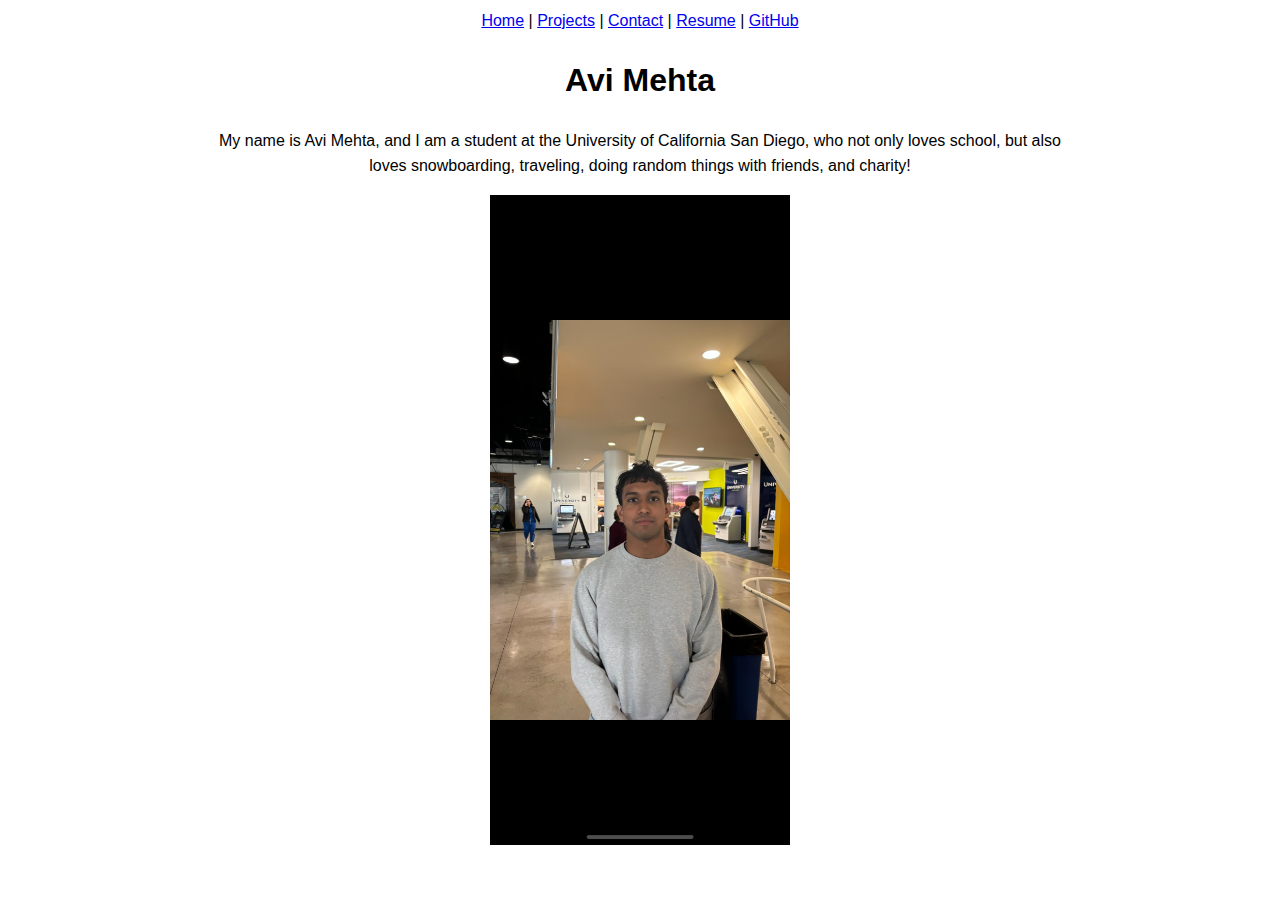
==== index.html @ 31786e07 "Update index.html" ====
<!DOCTYPE html>
<html lang="en">
<head>
    <nav>
        <a href="index.html">Home</a> |
        <a href="projects/index.html">Projects</a> |
        <a href="contact/index.html">Contact</a> |
        <a href="/portfolio/resume/index.html">Resume</a> |
        <a href="https://github.com/avimehta30" target="_blank">GitHub</a>
    </nav>
    <meta charset="UTF-8">
    <meta name="viewport" content="width=device-width, initial-scale=1.0">
    <title>"Avi Mehta: Personal Site and Portfolio"</title>
    <link rel="stylesheet" href="style.css">
<body>
    <h1>Avi Mehta</h1>
    <p> My name is Avi Mehta, and I am a student at the University of California San Diego, who not only loves school, but also loves snowboarding, traveling, doing random things with friends, and charity!</p>
    <img src="images/IMG_5607.jpeg" alt="A photo of Avi Mehta" width="300">    
</head>
</body>
</html>
---- style.css ----
body {
  font-family: Arial, sans-serif; /* Or your chosen font */
  line-height: 1.6; /* Good readability */
  max-width: 100ch; /* Restrict the content width */
  margin-inline: max(1em, (100% - 100ch) / 2); /* Center content */
  padding-inline: 1em; /* Prevent content from touching the edges */
  text-align: center; /* Center align all content */
}
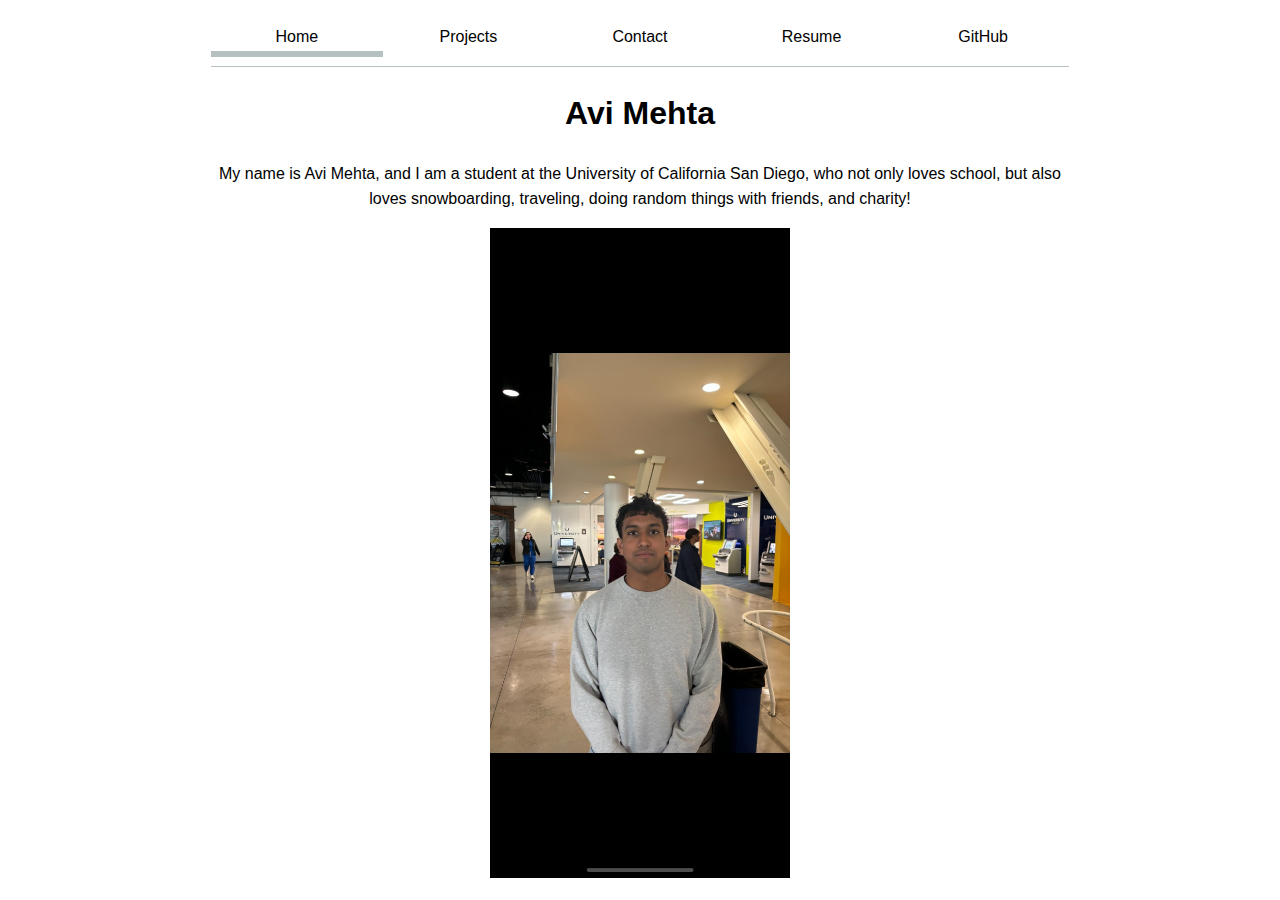
==== commit 6154efe1: "Update index.html" ====
--- a/index.html
+++ b/index.html
@@ -1,21 +1,21 @@
 <!DOCTYPE html>
 <html lang="en">
 <head>
+    <meta charset="UTF-8">
+    <meta name="viewport" content="width=device-width, initial-scale=1.0">
+    <title>Avi Mehta: Personal Site and Portfolio</title>
+    <link rel="stylesheet" href="style.css">
+</head>
+<body>
     <nav>
-        <a href="index.html">Home</a> |
-        <a href="projects/index.html">Projects</a> |
-        <a href="contact/index.html">Contact</a> |
-        <a href="/portfolio/resume/index.html">Resume</a> |
+        <a href="index.html" class="current">Home</a>
+        <a href="projects/index.html">Projects</a>
+        <a href="contact/index.html">Contact</a>
+        <a href="resume/index.html">Resume</a>
         <a href="https://github.com/avimehta30" target="_blank">GitHub</a>
     </nav>
-    <meta charset="UTF-8">
-    <meta name="viewport" content="width=device-width, initial-scale=1.0">
-    <title>"Avi Mehta: Personal Site and Portfolio"</title>
-    <link rel="stylesheet" href="style.css">
-<body>
     <h1>Avi Mehta</h1>
-    <p> My name is Avi Mehta, and I am a student at the University of California San Diego, who not only loves school, but also loves snowboarding, traveling, doing random things with friends, and charity!</p>
+    <p>My name is Avi Mehta, and I am a student at the University of California San Diego, who not only loves school, but also loves snowboarding, traveling, doing random things with friends, and charity!</p>
     <img src="images/IMG_5607.jpeg" alt="A photo of Avi Mehta" width="300">    
-</head>
 </body>
-</html>+</html>
--- a/style.css
+++ b/style.css
@@ -1,3 +1,4 @@
+/* Existing styles for the body */
 body {
   font-family: Arial, sans-serif; /* Or your chosen font */
   line-height: 1.6; /* Good readability */
@@ -5,4 +6,43 @@
   margin-inline: max(1em, (100% - 100ch) / 2); /* Center content */
   padding-inline: 1em; /* Prevent content from touching the edges */
   text-align: center; /* Center align all content */
-}+}
+
+/* Define the accent color */
+:root {
+  --color-accent: oklch(65% 50% 0); /* Accent color for hover and active states */
+}
+
+html {
+  accent-color: var(--color-accent); /* Apply accent color globally */
+}
+
+/* Navigation bar styles */
+nav {
+  display: flex; /* Use Flexbox for layout */
+  justify-content: space-around; /* Spread links evenly */
+  align-items: center; /* Center links vertically */
+  margin-bottom: 1em; /* Add spacing below the navigation bar */
+  border-bottom: 1px solid oklch(80% 3% 200); /* Subtle bottom border */
+  padding: 0.5em 0; /* Add padding inside the nav bar */
+}
+
+nav a {
+  text-decoration: none; /* Remove underline */
+  color: inherit; /* Use the same text color as the parent */
+  text-align: center; /* Center text inside the links */
+  flex: 1; /* Make all links take equal width */
+  padding: 0.5em; /* Add padding inside each link */
+  border-bottom: 0; /* Remove default border */
+  transition: all 0.3s ease-in-out; /* Smooth hover effects */
+}
+
+nav a.current {
+  border-bottom: 0.4em solid oklch(80% 3% 200); /* Highlight active page */
+  padding-bottom: 0.1em; /* Reduce bottom padding to counter the border */
+}
+
+nav a:hover {
+  border-bottom: 0.4em solid var(--color-accent); /* Highlight hover with accent color */
+  background-color: oklch(95% 5% 0); /* Subtle background on hover */
+}
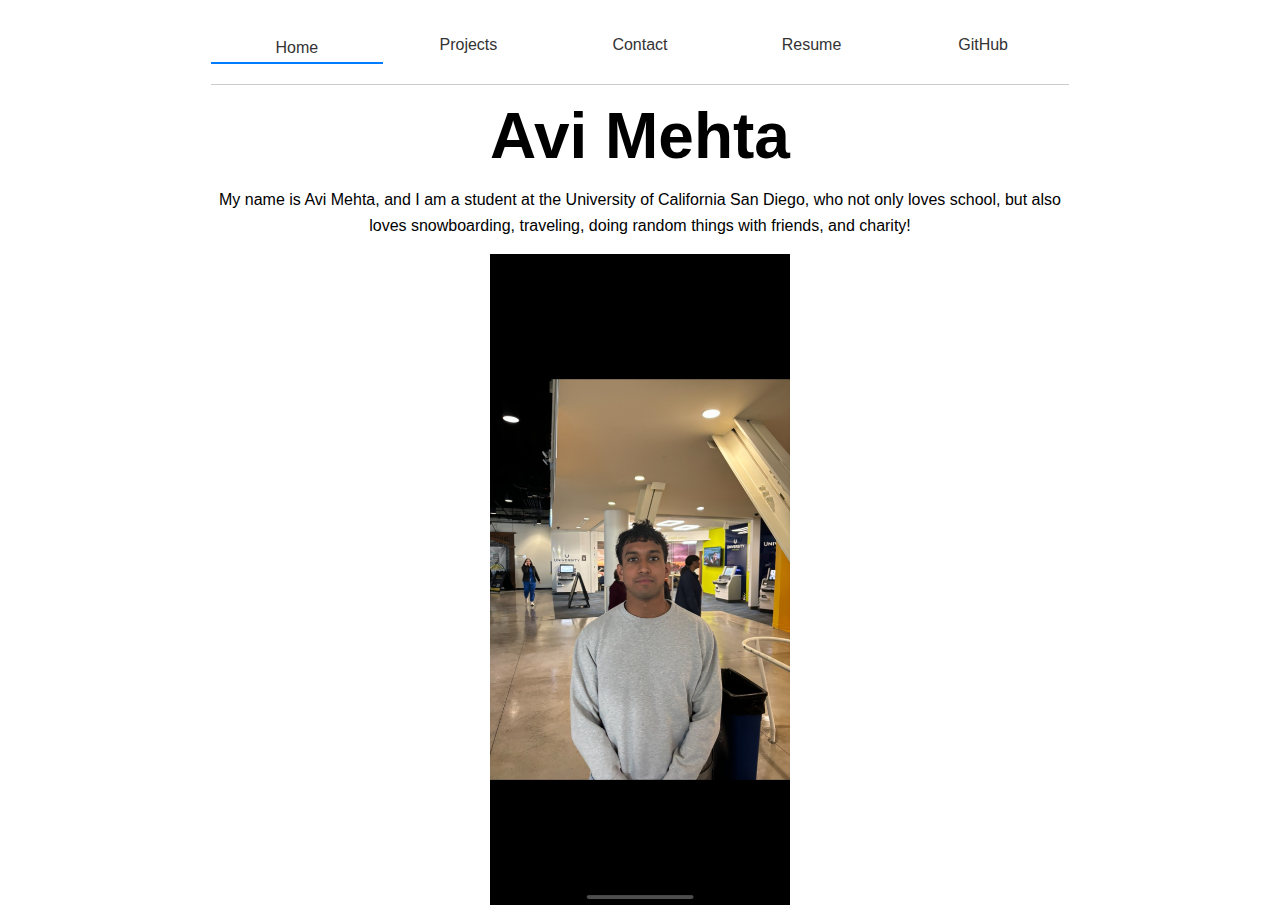
==== commit efdc2495: "x" ====
--- a/index.html
+++ b/index.html
@@ -5,6 +5,7 @@
     <meta name="viewport" content="width=device-width, initial-scale=1.0">
     <title>Avi Mehta: Personal Site and Portfolio</title>
     <link rel="stylesheet" href="style.css">
+    <script type="module" src="/portfolio/global.js"></script>
 </head>
 <body>
     <nav>
--- a/style.css
+++ b/style.css
@@ -1,48 +1,213 @@
-/* Existing styles for the body */
 body {
-  font-family: Arial, sans-serif; /* Or your chosen font */
-  line-height: 1.6; /* Good readability */
-  max-width: 100ch; /* Restrict the content width */
-  margin-inline: max(1em, (100% - 100ch) / 2); /* Center content */
-  padding-inline: 1em; /* Prevent content from touching the edges */
-  text-align: center; /* Center align all content */
-}
-
-/* Define the accent color */
+  font-family: Arial, sans-serif;
+  line-height: 1.6;
+  max-width: 100ch;
+  margin-inline: max(1em, (100% - 100ch) / 2);
+  padding-inline: 1em;
+  text-align: center;
+}
+
 :root {
-  --color-accent: oklch(65% 50% 0); /* Accent color for hover and active states */
+  --color-accent: oklch(65% 50% 0);
 }
 
 html {
-  accent-color: var(--color-accent); /* Apply accent color globally */
-}
-
-/* Navigation bar styles */
+  accent-color: var(--color-accent);
+}
+
 nav {
-  display: flex; /* Use Flexbox for layout */
-  justify-content: space-around; /* Spread links evenly */
-  align-items: center; /* Center links vertically */
-  margin-bottom: 1em; /* Add spacing below the navigation bar */
-  border-bottom: 1px solid oklch(80% 3% 200); /* Subtle bottom border */
-  padding: 0.5em 0; /* Add padding inside the nav bar */
+  display: flex;
+  justify-content: space-around;
+  align-items: center;
+  margin-bottom: 1em;
+  border-bottom: 1px solid oklch(80% 3% 200);
+  padding: 0.5em 0;
 }
 
 nav a {
-  text-decoration: none; /* Remove underline */
-  color: inherit; /* Use the same text color as the parent */
-  text-align: center; /* Center text inside the links */
-  flex: 1; /* Make all links take equal width */
-  padding: 0.5em; /* Add padding inside each link */
-  border-bottom: 0; /* Remove default border */
-  transition: all 0.3s ease-in-out; /* Smooth hover effects */
+  text-decoration: none;
+  color: inherit;
+  text-align: center;
+  flex: 1;
+  padding: 0.5em;
+  border-bottom: 0;
+  transition: all 0.3s ease-in-out;
 }
 
 nav a.current {
-  border-bottom: 0.4em solid oklch(80% 3% 200); /* Highlight active page */
-  padding-bottom: 0.1em; /* Reduce bottom padding to counter the border */
+  border-bottom: 0.4em solid oklch(80% 3% 200);
+  padding-bottom: 0.1em;
 }
 
 nav a:hover {
-  border-bottom: 0.4em solid var(--color-accent); /* Highlight hover with accent color */
-  background-color: oklch(95% 5% 0); /* Subtle background on hover */
-}
+  border-bottom: 0.4em solid var(--color-accent);
+  background-color: oklch(95% 5% 0);
+}
+
+form {
+  display: grid;
+  grid-template-columns: auto 1fr;
+  gap: 1em;
+  max-width: 600px;
+  margin: 2em auto;
+  padding: 1.5em;
+  border: 1px solid #ddd;
+  border-radius: 8px;
+  background-color: #fff;
+  box-shadow: 0 2px 4px rgba(0, 0, 0, 0.1);
+}
+
+form label {
+  font: inherit;
+  grid-column: 1;
+  align-self: center;
+  font-weight: bold;
+}
+
+form input,
+form textarea {
+  grid-column: 2;
+  width: 100%;
+  padding: 0.6em;
+  border: 1px solid #ccc;
+  border-radius: 4px;
+  font: inherit;
+  box-sizing: border-box;
+  background-color: #f9f9f9;
+}
+
+form input::placeholder,
+form textarea::placeholder {
+  color: #aaa;
+}
+
+form textarea {
+  resize: vertical;
+  min-height: 100px;
+}
+
+form button {
+  grid-column: 1 / -1;
+  padding: 0.75em;
+  background-color: #007bff;
+  color: #fff;
+  border: none;
+  border-radius: 4px;
+  font-size: 1em;
+  font-weight: bold;
+  cursor: pointer;
+  transition: background-color 0.3s ease;
+}
+
+form button:hover {
+  background-color: #0056b3;
+}
+
+nav {
+  display: flex;
+  justify-content: space-around;
+  align-items: center;
+  padding: 1em 0;
+  border-bottom: 1px solid #ccc;
+  background-color: #fff;
+}
+
+nav a {
+  text-decoration: none;
+  color: #333;
+  padding: 0.5em 1em;
+  border-bottom: 2px solid transparent;
+  transition: border-bottom 0.3s ease;
+}
+
+nav a:hover,
+nav a.current {
+  border-bottom: 2px solid #007bff;
+}
+
+.projects {
+  display: grid;
+  grid-template-columns: repeat(auto-fill, minmax(15em, 1fr));
+  gap: 1em;
+  padding: 1em;
+}
+
+.projects article {
+  display: grid;
+  grid-template-rows: subgrid;
+  grid-row: span 3;
+  padding: 1em;
+  border: 1px solid #ddd;
+  border-radius: 8px;
+  box-shadow: 0 2px 4px rgba(0, 0, 0, 0.1);
+  background-color: #fff;
+}
+
+.projects article img {
+  width: 100%;
+  height: auto;
+  display: block;
+  margin-bottom: 1em;
+}
+
+.projects article h2 {
+  font-size: 1.25em;
+  margin: 0;
+  line-height: 1.2;
+}
+
+.projects article p {
+  font-size: 1em;
+  line-height: 1.5;
+  margin: 0;
+}
+
+h1 {
+  font-size: 4em;
+  line-height: 1.1;
+  text-wrap: balance;
+  margin-bottom: 1em;
+  text-align: center;
+}
+
+h1, h2, h3, h4, h5, h6 {
+  line-height: 1.1;
+  text-wrap: balance;
+  margin: 0;
+}
+
+main {
+  max-width: 800px;
+  margin: 2em auto;
+  padding: 1em;
+  text-align: center;
+}
+
+.resume-section {
+  margin-top: 2em;
+  padding: 1em;
+  background-color: #f9f9f9;
+  border: 1px solid #ddd;
+  border-radius: 8px;
+  box-shadow: 0 2px 4px rgba(0, 0, 0, 0.1);
+}
+
+.resume-image {
+  max-width: 100%;
+  height: auto;
+  border: 1px solid #ccc;
+  border-radius: 5px;
+  box-shadow: 0 4px 6px rgba(0, 0, 0, 0.1);
+  margin-top: 1em;
+}
+
+.resume-section a {
+  color: #007bff;
+  text-decoration: none;
+  font-weight: bold;
+  transition: color 0.3s ease;
+}
+
+.resume-section a:hover {
+  color: #0056b3;
+}
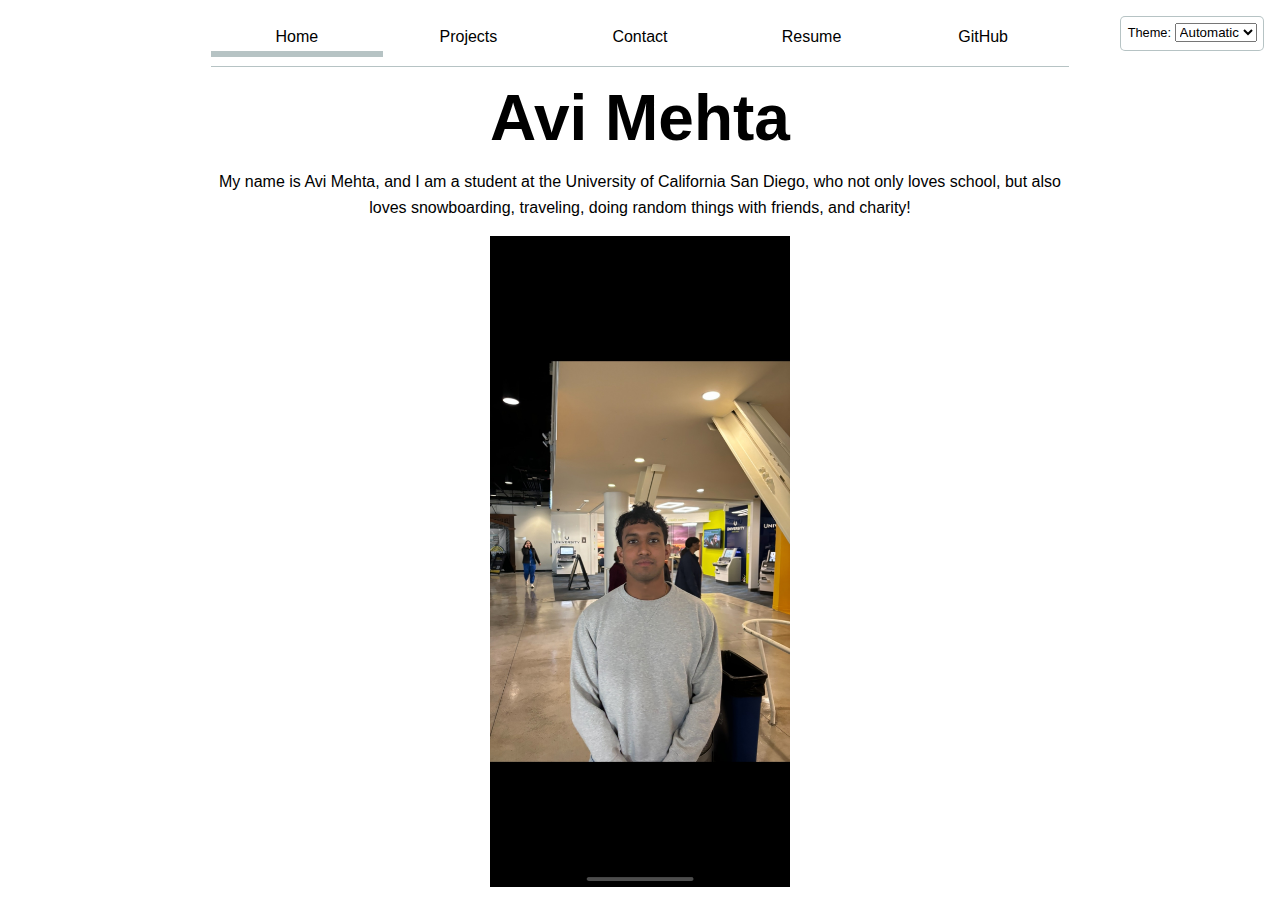
==== commit eded7995: "x" ====
--- a/index.html
+++ b/index.html
@@ -1,22 +1,15 @@
 <!DOCTYPE html>
-<html lang="en">
+<html lang="en" class="home">
 <head>
     <meta charset="UTF-8">
     <meta name="viewport" content="width=device-width, initial-scale=1.0">
     <title>Avi Mehta: Personal Site and Portfolio</title>
     <link rel="stylesheet" href="style.css">
-    <script type="module" src="/portfolio/global.js"></script>
+    <script type="module" src="global.js"></script>
 </head>
 <body>
-    <nav>
-        <a href="index.html" class="current">Home</a>
-        <a href="projects/index.html">Projects</a>
-        <a href="contact/index.html">Contact</a>
-        <a href="resume/index.html">Resume</a>
-        <a href="https://github.com/avimehta30" target="_blank">GitHub</a>
-    </nav>
     <h1>Avi Mehta</h1>
     <p>My name is Avi Mehta, and I am a student at the University of California San Diego, who not only loves school, but also loves snowboarding, traveling, doing random things with friends, and charity!</p>
-    <img src="images/IMG_5607.jpeg" alt="A photo of Avi Mehta" width="300">    
+    <img src="images/IMG_5607.jpeg" alt="A photo of Avi Mehta" width="300">
 </body>
 </html>
--- a/style.css
+++ b/style.css
@@ -8,7 +8,9 @@
 }
 
 :root {
+  color-scheme: light dark;
   --color-accent: oklch(65% 50% 0);
+  --border-color: oklch(50% 10% 200 / 40%);
 }
 
 html {
@@ -20,7 +22,7 @@
   justify-content: space-around;
   align-items: center;
   margin-bottom: 1em;
-  border-bottom: 1px solid oklch(80% 3% 200);
+  border-bottom: 1px solid var(--border-color);
   padding: 0.5em 0;
 }
 
@@ -35,13 +37,13 @@
 }
 
 nav a.current {
-  border-bottom: 0.4em solid oklch(80% 3% 200);
+  border-bottom: 0.4em solid var(--border-color);
   padding-bottom: 0.1em;
 }
 
 nav a:hover {
   border-bottom: 0.4em solid var(--color-accent);
-  background-color: oklch(95% 5% 0);
+  background-color: color-mix(in oklch, var(--color-accent), canvas 85%);
 }
 
 form {
@@ -51,9 +53,9 @@
   max-width: 600px;
   margin: 2em auto;
   padding: 1.5em;
-  border: 1px solid #ddd;
+  border: 1px solid var(--border-color);
   border-radius: 8px;
-  background-color: #fff;
+  background-color: var(--background-color, canvas);
   box-shadow: 0 2px 4px rgba(0, 0, 0, 0.1);
 }
 
@@ -69,11 +71,11 @@
   grid-column: 2;
   width: 100%;
   padding: 0.6em;
-  border: 1px solid #ccc;
+  border: 1px solid var(--border-color);
   border-radius: 4px;
   font: inherit;
   box-sizing: border-box;
-  background-color: #f9f9f9;
+  background-color: var(--background-color, canvas);
 }
 
 form input::placeholder,
@@ -89,7 +91,7 @@
 form button {
   grid-column: 1 / -1;
   padding: 0.75em;
-  background-color: #007bff;
+  background-color: var(--color-accent);
   color: #fff;
   border: none;
   border-radius: 4px;
@@ -100,29 +102,7 @@
 }
 
 form button:hover {
-  background-color: #0056b3;
-}
-
-nav {
-  display: flex;
-  justify-content: space-around;
-  align-items: center;
-  padding: 1em 0;
-  border-bottom: 1px solid #ccc;
-  background-color: #fff;
-}
-
-nav a {
-  text-decoration: none;
-  color: #333;
-  padding: 0.5em 1em;
-  border-bottom: 2px solid transparent;
-  transition: border-bottom 0.3s ease;
-}
-
-nav a:hover,
-nav a.current {
-  border-bottom: 2px solid #007bff;
+  background-color: color-mix(in oklch, var(--color-accent), black 50%);
 }
 
 .projects {
@@ -137,10 +117,10 @@
   grid-template-rows: subgrid;
   grid-row: span 3;
   padding: 1em;
-  border: 1px solid #ddd;
+  border: 1px solid var(--border-color);
   border-radius: 8px;
   box-shadow: 0 2px 4px rgba(0, 0, 0, 0.1);
-  background-color: #fff;
+  background-color: var(--background-color, canvas);
 }
 
 .projects article img {
@@ -186,8 +166,8 @@
 .resume-section {
   margin-top: 2em;
   padding: 1em;
-  background-color: #f9f9f9;
-  border: 1px solid #ddd;
+  background-color: var(--background-color, canvas);
+  border: 1px solid var(--border-color);
   border-radius: 8px;
   box-shadow: 0 2px 4px rgba(0, 0, 0, 0.1);
 }
@@ -195,19 +175,31 @@
 .resume-image {
   max-width: 100%;
   height: auto;
-  border: 1px solid #ccc;
+  border: 1px solid var(--border-color);
   border-radius: 5px;
   box-shadow: 0 4px 6px rgba(0, 0, 0, 0.1);
   margin-top: 1em;
 }
 
 .resume-section a {
-  color: #007bff;
+  color: var(--color-accent);
   text-decoration: none;
   font-weight: bold;
   transition: color 0.3s ease;
 }
 
 .resume-section a:hover {
-  color: #0056b3;
-}
+  color: color-mix(in oklch, var(--color-accent), black 50%);
+}
+
+.color-scheme {
+  position: absolute;
+  top: 1rem;
+  right: 1rem;
+  font-size: 80%;
+  font-family: inherit;
+  background-color: var(--background-color, canvas);
+  padding: 0.5em;
+  border: 1px solid var(--border-color);
+  border-radius: 5px;
+}
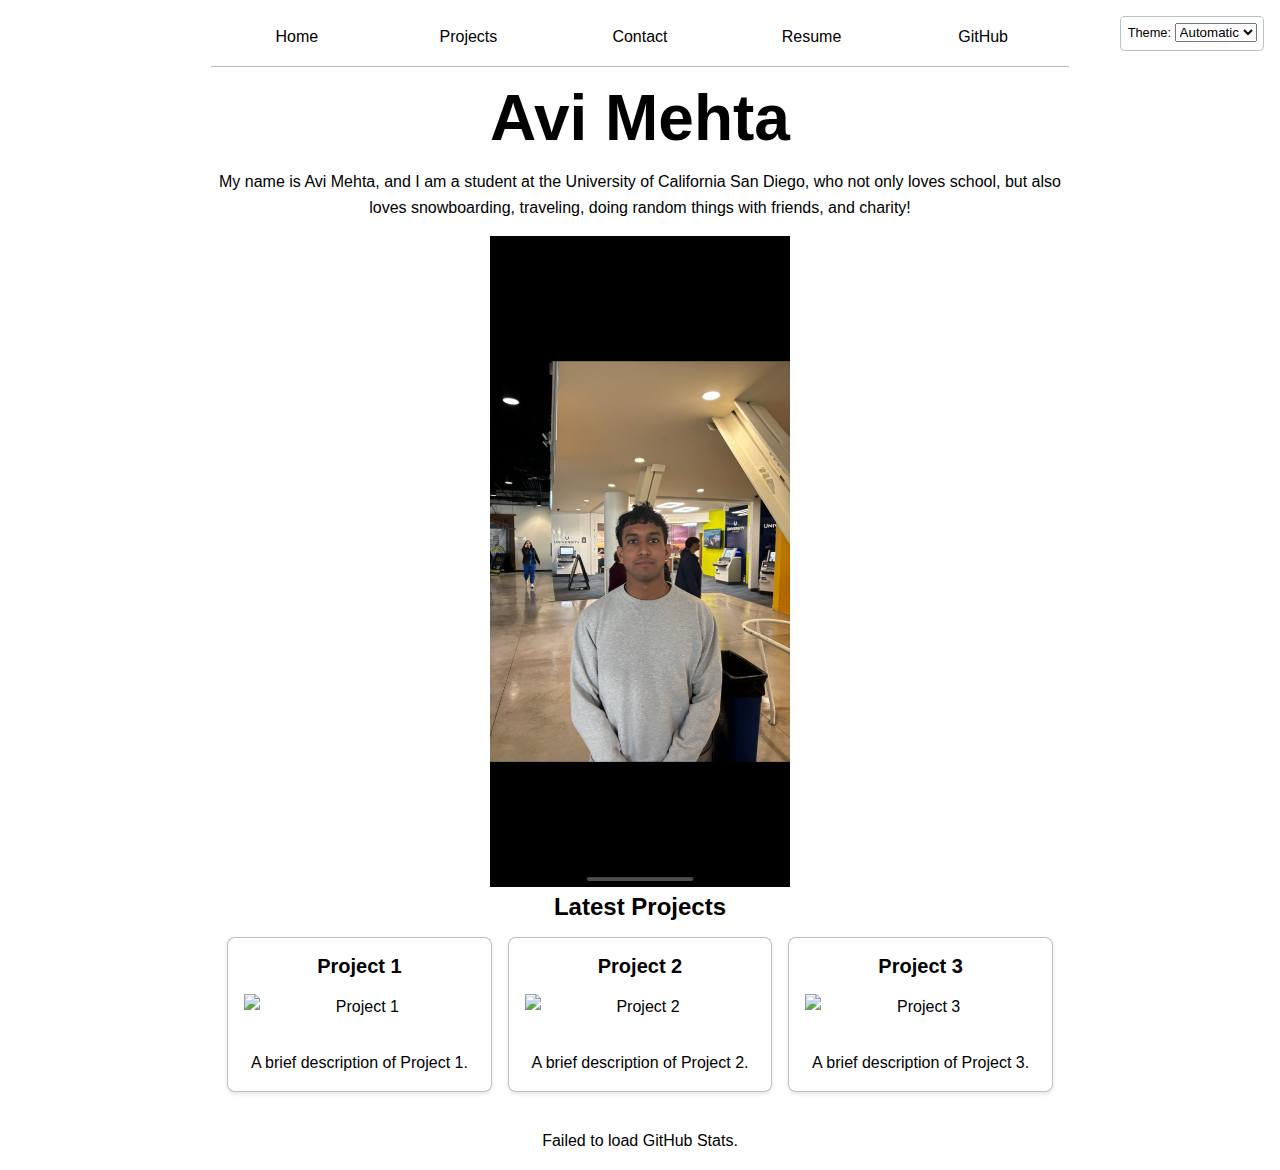
==== commit 42389870: "I think finished lab4?" ====
--- a/index.html
+++ b/index.html
@@ -1,15 +1,26 @@
 <!DOCTYPE html>
-<html lang="en" class="home">
+<html lang="en">
 <head>
     <meta charset="UTF-8">
     <meta name="viewport" content="width=device-width, initial-scale=1.0">
     <title>Avi Mehta: Personal Site and Portfolio</title>
     <link rel="stylesheet" href="style.css">
-    <script type="module" src="global.js"></script>
 </head>
 <body>
     <h1>Avi Mehta</h1>
     <p>My name is Avi Mehta, and I am a student at the University of California San Diego, who not only loves school, but also loves snowboarding, traveling, doing random things with friends, and charity!</p>
     <img src="images/IMG_5607.jpeg" alt="A photo of Avi Mehta" width="300">
+
+    <h2>Latest Projects</h2>
+    <div class="projects">
+        <!-- Dynamically added projects will appear here -->
+    </div>
+
+    <div id="profile-stats">
+        <div id="profile-stats"></div>
+    </div>
+
+    <script type="module" src="global.js"></script>
+    <script type="module" src="index.js"></script>
 </body>
 </html>
--- a/style.css
+++ b/style.css
@@ -203,3 +203,40 @@
   border: 1px solid var(--border-color);
   border-radius: 5px;
 }
+
+/* Style for GitHub Stats */
+#profile-stats {
+  text-align: center;
+  margin-top: 20px;
+}
+
+#profile-stats h2 {
+  font-size: 24px;
+  font-weight: bold;
+  margin-bottom: 10px;
+}
+
+#profile-stats dl {
+  display: grid;
+  grid-template-columns: repeat(4, 1fr);
+  gap: 10px;
+  justify-content: center;
+  align-items: center;
+  text-align: center;
+  max-width: 800px;
+  margin: 0 auto;
+}
+
+#profile-stats dt {
+  font-size: 12px;
+  color: gray;
+  text-transform: uppercase;
+  font-weight: bold;
+}
+
+#profile-stats dd {
+  font-size: 28px;
+  font-weight: bold;
+  margin: 0;
+}
+
